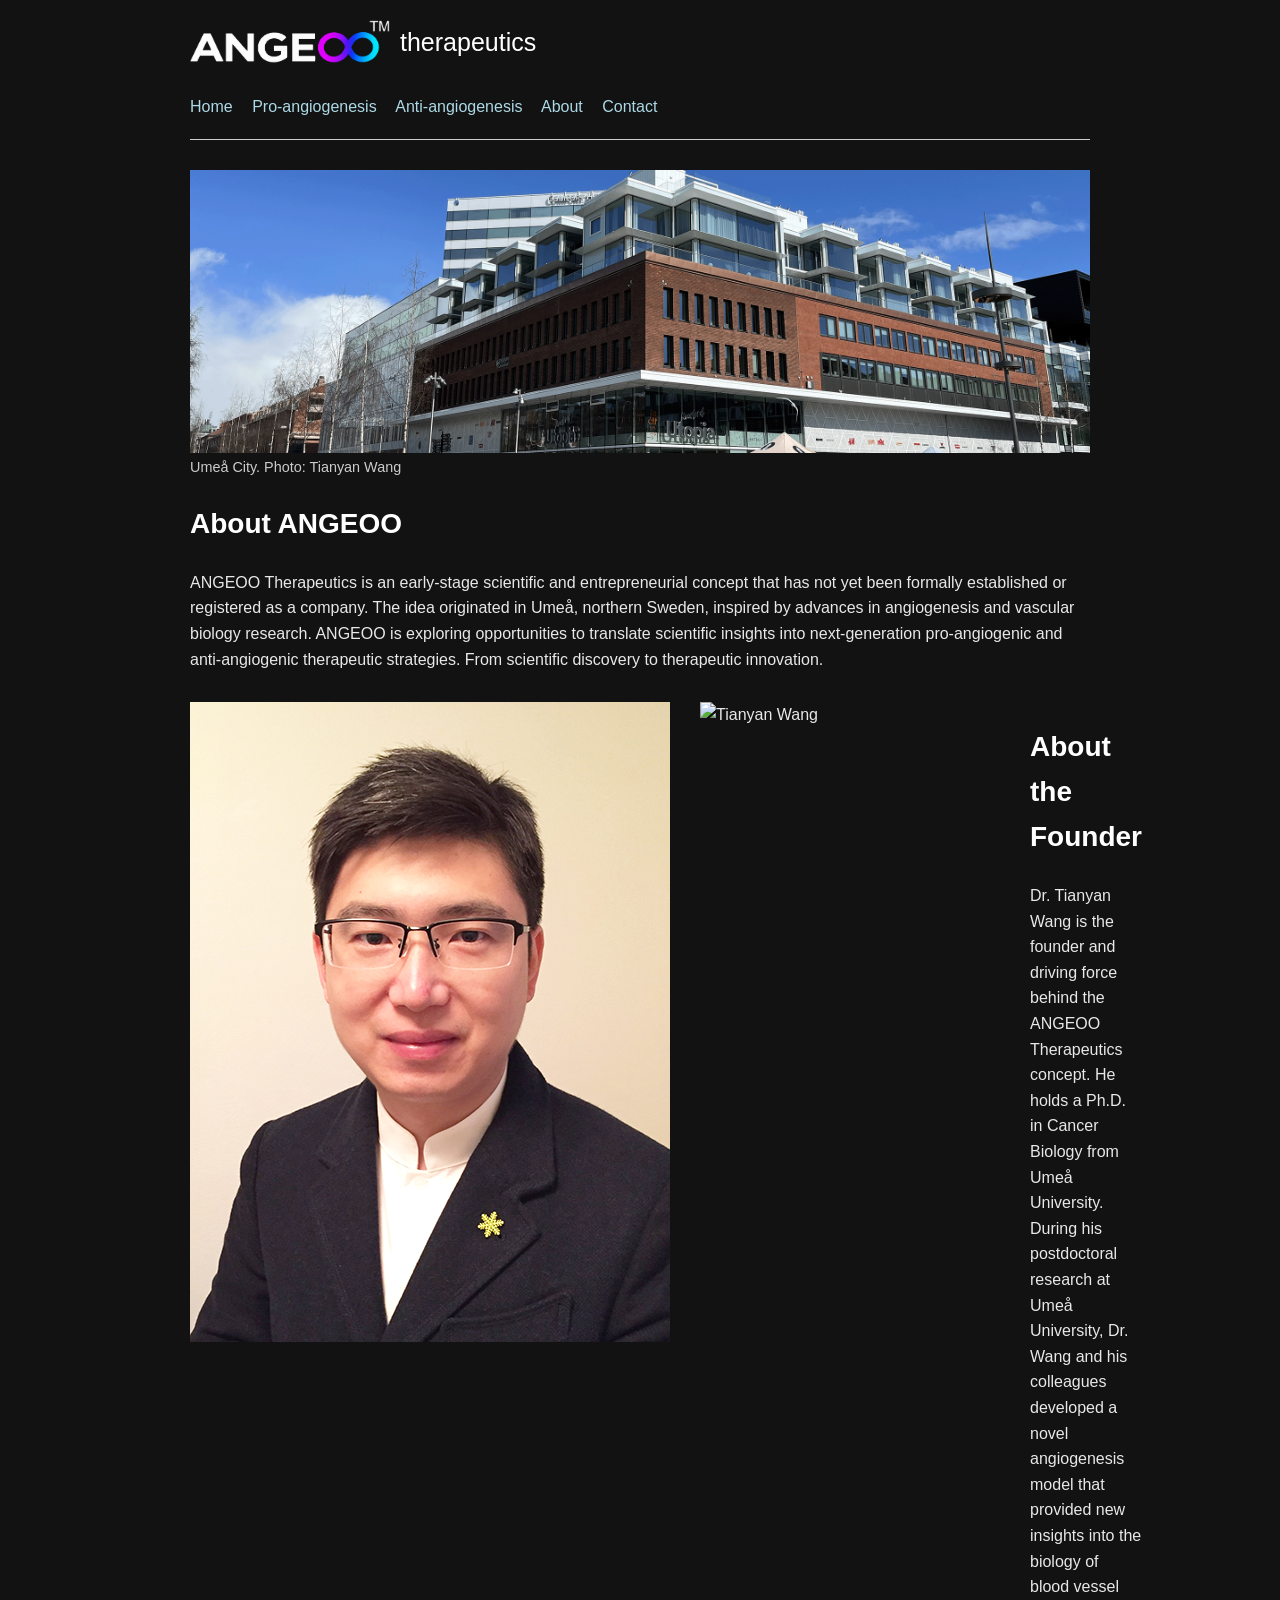
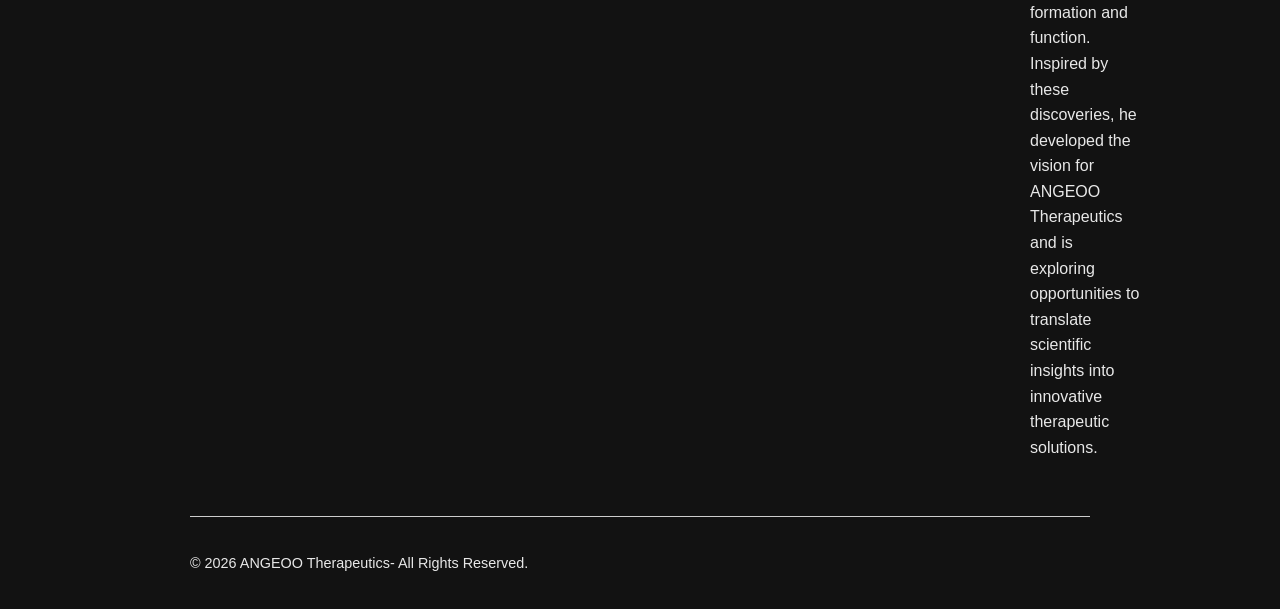
==== about.html @ 200e1d37 "Update about.html" ====
<!DOCTYPE html>
<html lang="en">
<head>
    <meta charset="UTF-8">
    <meta name="viewport" content="width=device-width, initial-scale=1">
    <title>My Website</title>
    <link rel="stylesheet" href="style.css">
</head>
<body>

<header>

      <!-- Clickable logo and website name -->
    <a href="index.html" class="brand">

        <img src="images/logo.png"
             alt="therapeutics"
             class="logo">

        <span class="site-name">
                 therapeutics
        </span>

    </a>


     <!-- Navigation menu -->
    <nav>
        <a href="index.html">Home</a>
        <a href="proangiogenesis.html">Pro-angiogenesis</a>
        <a href="antiangiogenesis.html">Anti-angiogenesis</a>
        <a href="about.html">About</a>
        <a href="contact.html">Contact</a>
    </nav>

</header>
  
<!-- Umeå city image -->
<figure class="image-figure">
    <img src="images/umea-city.png"
         alt="ANGEOO Therapeutics"
         class="umea-city">

    <figcaption>
        Umeå City. Photo: Tianyan Wang
    </figcaption>
</figure>


<main>
    <h2>About ANGEOO</h2>
    <p>ANGEOO Therapeutics is an early-stage scientific and entrepreneurial concept that has not yet been formally established or registered as a company. The idea originated in Umeå, northern Sweden, inspired by advances in angiogenesis and vascular biology research. ANGEOO is exploring opportunities to translate scientific insights into next-generation pro-angiogenic and anti-angiogenic therapeutic strategies. From scientific discovery to therapeutic innovation.</p>

<section class="founder-section">

    <img src="images/tianyan-wang.png"
         alt="Tianyan Wang"
         class="tianyan-wang">
    <img src="images/tianyan-wang.jpg" 
        alt="Tianyan Wang" 
        class="founder-photo">

    <div class="Dr. Tianyan Wang">
        <h2>About the Founder</h2>

        <p>
        Dr. Tianyan Wang is the founder and driving force behind the ANGEOO Therapeutics concept. He holds a Ph.D. in Cancer Biology from Umeå University. During his postdoctoral research at Umeå University, Dr. Wang and his colleagues developed a novel angiogenesis model that provided new insights into the biology of blood vessel formation and function. Inspired by these discoveries, he developed the vision for ANGEOO Therapeutics and is exploring opportunities to translate scientific insights into innovative therapeutic solutions.
        </p>

        <p>
            
        </p>
    </div>

</section>

    
</main>
<footer>
    <p>© 2026   ANGEOO Therapeutics- All Rights Reserved.</p>
</footer>
</body>
</html>
---- style.css ----
body {
    font-family: Arial, sans-serif;
    line-height: 1.6;
    max-width: 900px;
    margin: auto;
    padding: 20px;

    background-color: #121212;
    color: #e8e8e8;
}

header {
    border-bottom: 1px solid #ccc;
    margin-bottom: 30px;
}

nav {
    margin-top: 30px;
    margin-bottom: 20px;
}

nav a {
    margin-right: 15px;
    text-decoration: none;
}

a {
    color: lightblue;
}

main {
    min-height: 400px;
}

img {
    max-width: 100%;
    height: auto;
}

footer {
    border-top: 1px solid #ccc;
    margin-top: 40px;
    padding-top: 20px;
    font-size: 0.9em;
}

/* Logo and website name */
.brand {
    display: flex;
    flex-direction: row;
    align-items: center;
    gap: 10px;

    text-decoration: none;
}

.logo {
    width: 200px;
    height: auto;
}

.site-name {
    color: white;
    font-size: 25px;
    font-family: "Montserrat", sans-serif;
}

.title-image {
    display: block;
    width: 100%;
    max-width: 900px;
    height: auto;
    margin: 30px auto;
}

/* General style for all image figures */
.image-figure {
    margin: 20px 0;
}

/* Make every image inside an image figure fit the page width */
.image-figure img {
    width: 100%;
    height: auto;
    display: block;
}

/* Image description */
.image-figure figcaption {
    margin-top: 3px;
    font-size: 0.9em;
    color: #ccc;
}

h2 {
    font-size: 28px;
    color: white;
}

h3 {
    font-size: 18px;
    color: white;
}

/* Founder photo and text side by side */
.founder-section {
    display: flex;
    align-items: flex-start;
    gap: 30px;
    margin: 30px 0;
}

.founder-photo {
    width: 300px;
    height: auto;
    flex-shrink: 0;
}

.founder-text {
    flex: 1;
}

.founder-text h2 {
    margin-top: 0;
}
@media (max-width: 600px) {
    .founder-section {
        flex-direction: column;
    }

    .founder-photo {
        width: 100%;
        max-width: 300px;
    }
}
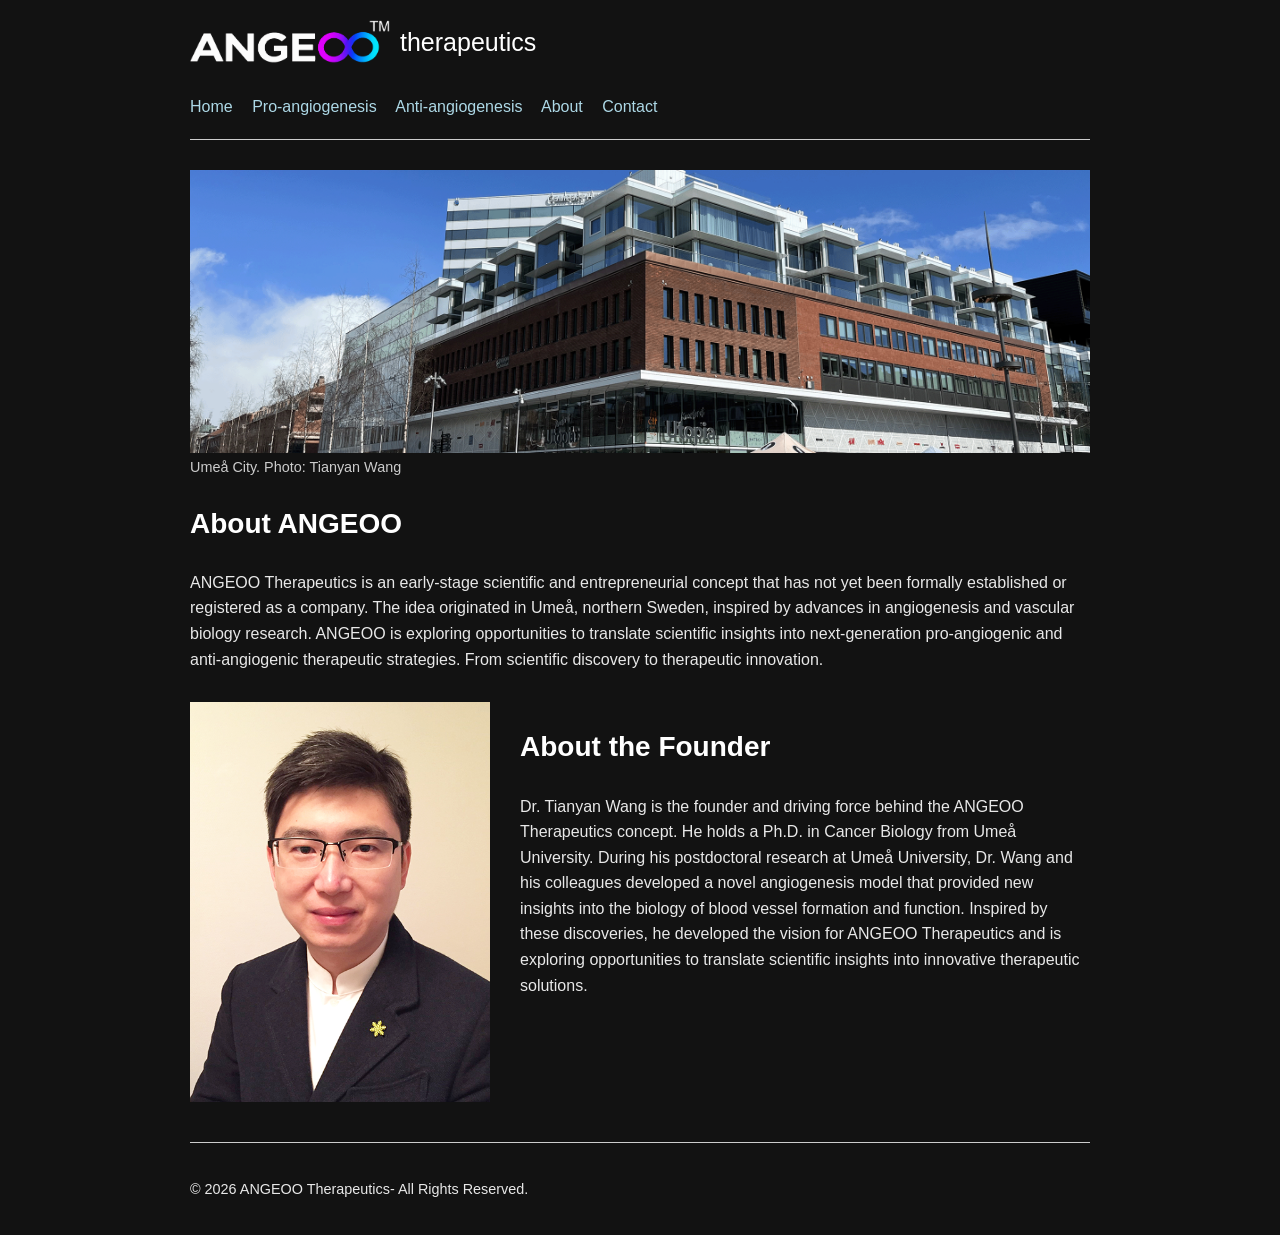
==== commit b110d41e: "Update about.html" ====
--- a/about.html
+++ b/about.html
@@ -53,10 +53,7 @@
 
 <section class="founder-section">
 
-    <img src="images/tianyan-wang.png"
-         alt="Tianyan Wang"
-         class="tianyan-wang">
-    <img src="images/tianyan-wang.jpg" 
+    <img src="images/tianyan-wang.png" 
         alt="Tianyan Wang" 
         class="founder-photo">
 
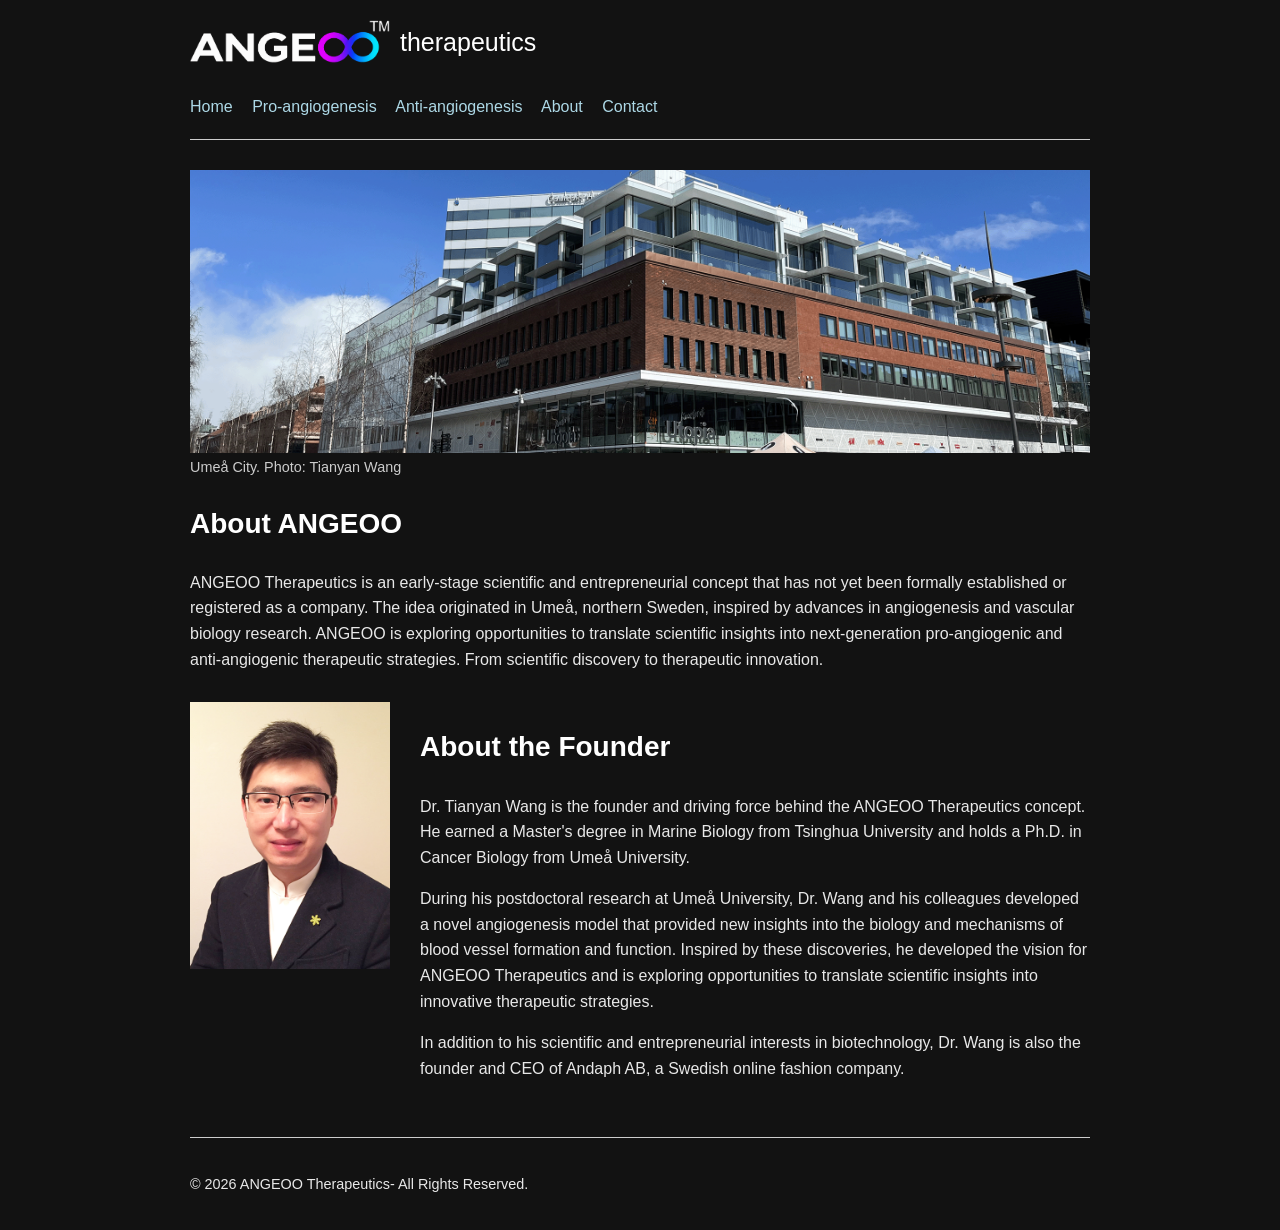
==== commit 57b6a4c0: "Update about.html" ====
--- a/about.html
+++ b/about.html
@@ -60,13 +60,9 @@
     <div class="Dr. Tianyan Wang">
         <h2>About the Founder</h2>
 
-        <p>
-        Dr. Tianyan Wang is the founder and driving force behind the ANGEOO Therapeutics concept. He holds a Ph.D. in Cancer Biology from Umeå University. During his postdoctoral research at Umeå University, Dr. Wang and his colleagues developed a novel angiogenesis model that provided new insights into the biology of blood vessel formation and function. Inspired by these discoveries, he developed the vision for ANGEOO Therapeutics and is exploring opportunities to translate scientific insights into innovative therapeutic solutions.
-        </p>
-
-        <p>
-            
-        </p>
+        <p>Dr. Tianyan Wang is the founder and driving force behind the ANGEOO Therapeutics concept. He earned a Master's degree in Marine Biology from Tsinghua University and holds a Ph.D. in Cancer Biology from Umeå University. </p>
+        <p>During his postdoctoral research at Umeå University, Dr. Wang and his colleagues developed a novel angiogenesis model that provided new insights into the biology and mechanisms of blood vessel formation and function. Inspired by these discoveries, he developed the vision for ANGEOO Therapeutics and is exploring opportunities to translate scientific insights into innovative therapeutic strategies.</p>
+        <p>In addition to his scientific and entrepreneurial interests in biotechnology, Dr. Wang is also the founder and CEO of Andaph AB, a Swedish online fashion company.</p>
     </div>
 
 </section>
--- a/style.css
+++ b/style.css
@@ -111,7 +111,7 @@
 }
 
 .founder-photo {
-    width: 300px;
+    width: 200px;
     height: auto;
     flex-shrink: 0;
 }
@@ -130,6 +130,6 @@
 
     .founder-photo {
         width: 100%;
-        max-width: 300px;
+        max-width: 200px;
     }
 }
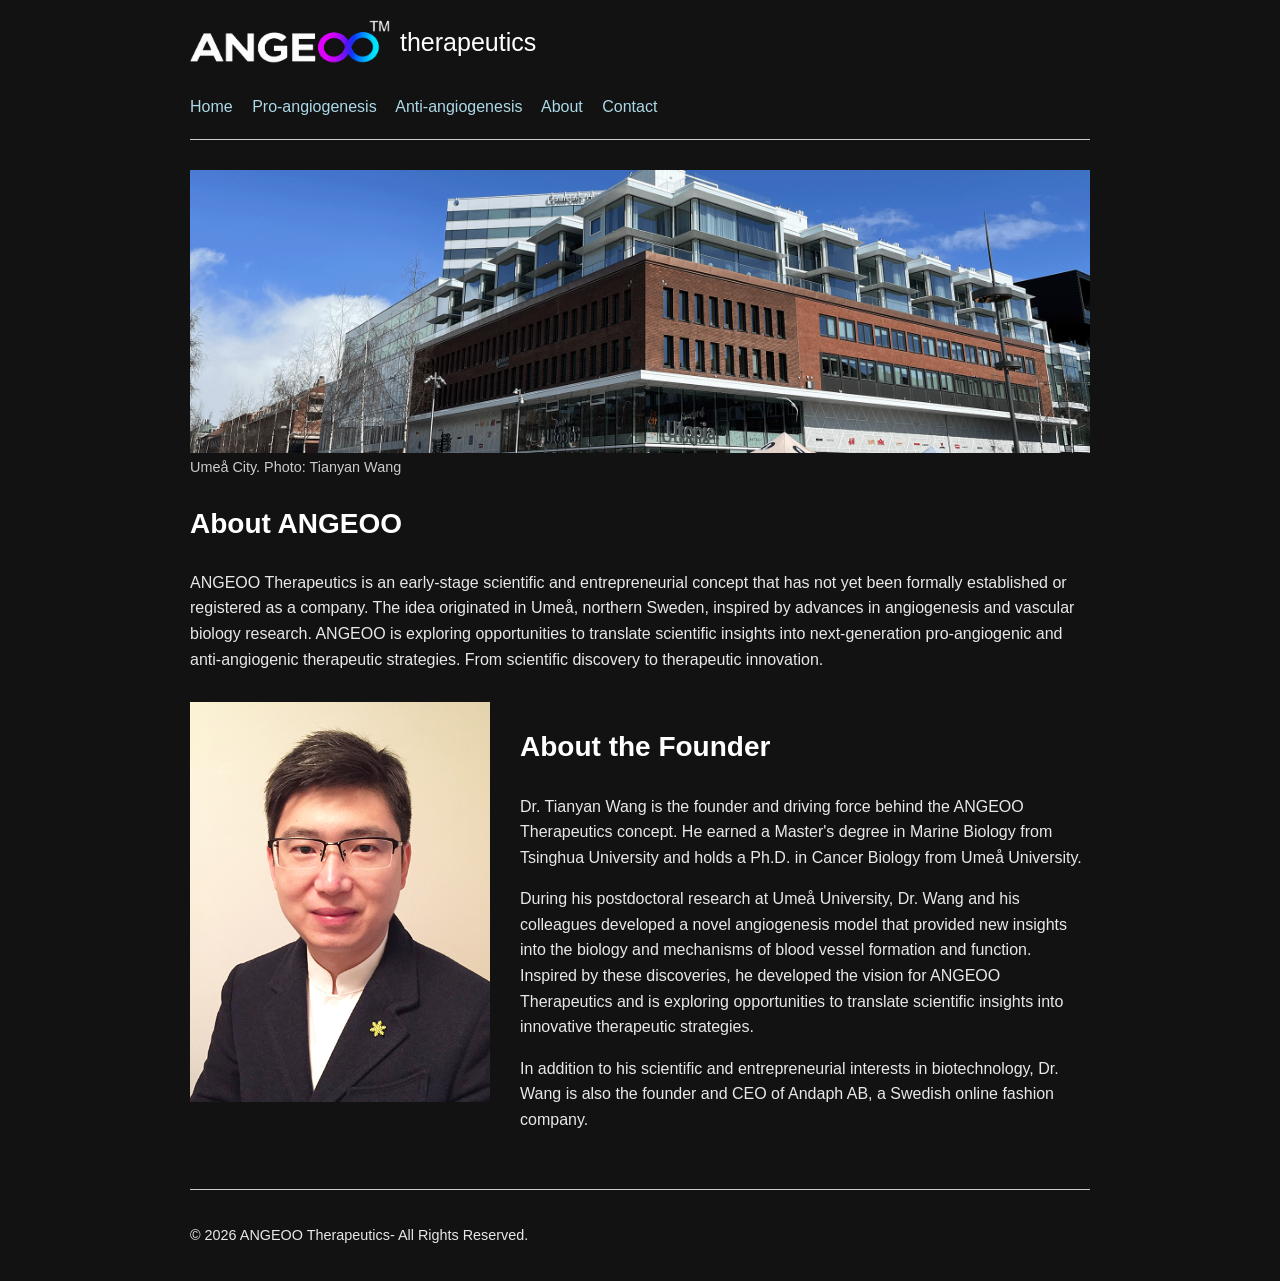
==== commit 7c606454: "Update about.html" ====
--- a/about.html
+++ b/about.html
@@ -64,7 +64,7 @@
         <p>During his postdoctoral research at Umeå University, Dr. Wang and his colleagues developed a novel angiogenesis model that provided new insights into the biology and mechanisms of blood vessel formation and function. Inspired by these discoveries, he developed the vision for ANGEOO Therapeutics and is exploring opportunities to translate scientific insights into innovative therapeutic strategies.</p>
         <p>In addition to his scientific and entrepreneurial interests in biotechnology, Dr. Wang is also the founder and CEO of Andaph AB, a Swedish online fashion company.</p>
     </div>
-
+<meta name="viewport" content="width=device-width, initial-scale=1">
 </section>
 
     
--- a/style.css
+++ b/style.css
@@ -111,7 +111,7 @@
 }
 
 .founder-photo {
-    width: 200px;
+    width: 300px;
     height: auto;
     flex-shrink: 0;
 }
@@ -123,13 +123,16 @@
 .founder-text h2 {
     margin-top: 0;
 }
+
 @media (max-width: 600px) {
     .founder-section {
         flex-direction: column;
+        gap: 15px;
     }
 
     .founder-photo {
-        width: 100%;
-        max-width: 200px;
+        width: 80%;
+        max-width: 300px;
+        margin: 0 auto;
     }
 }
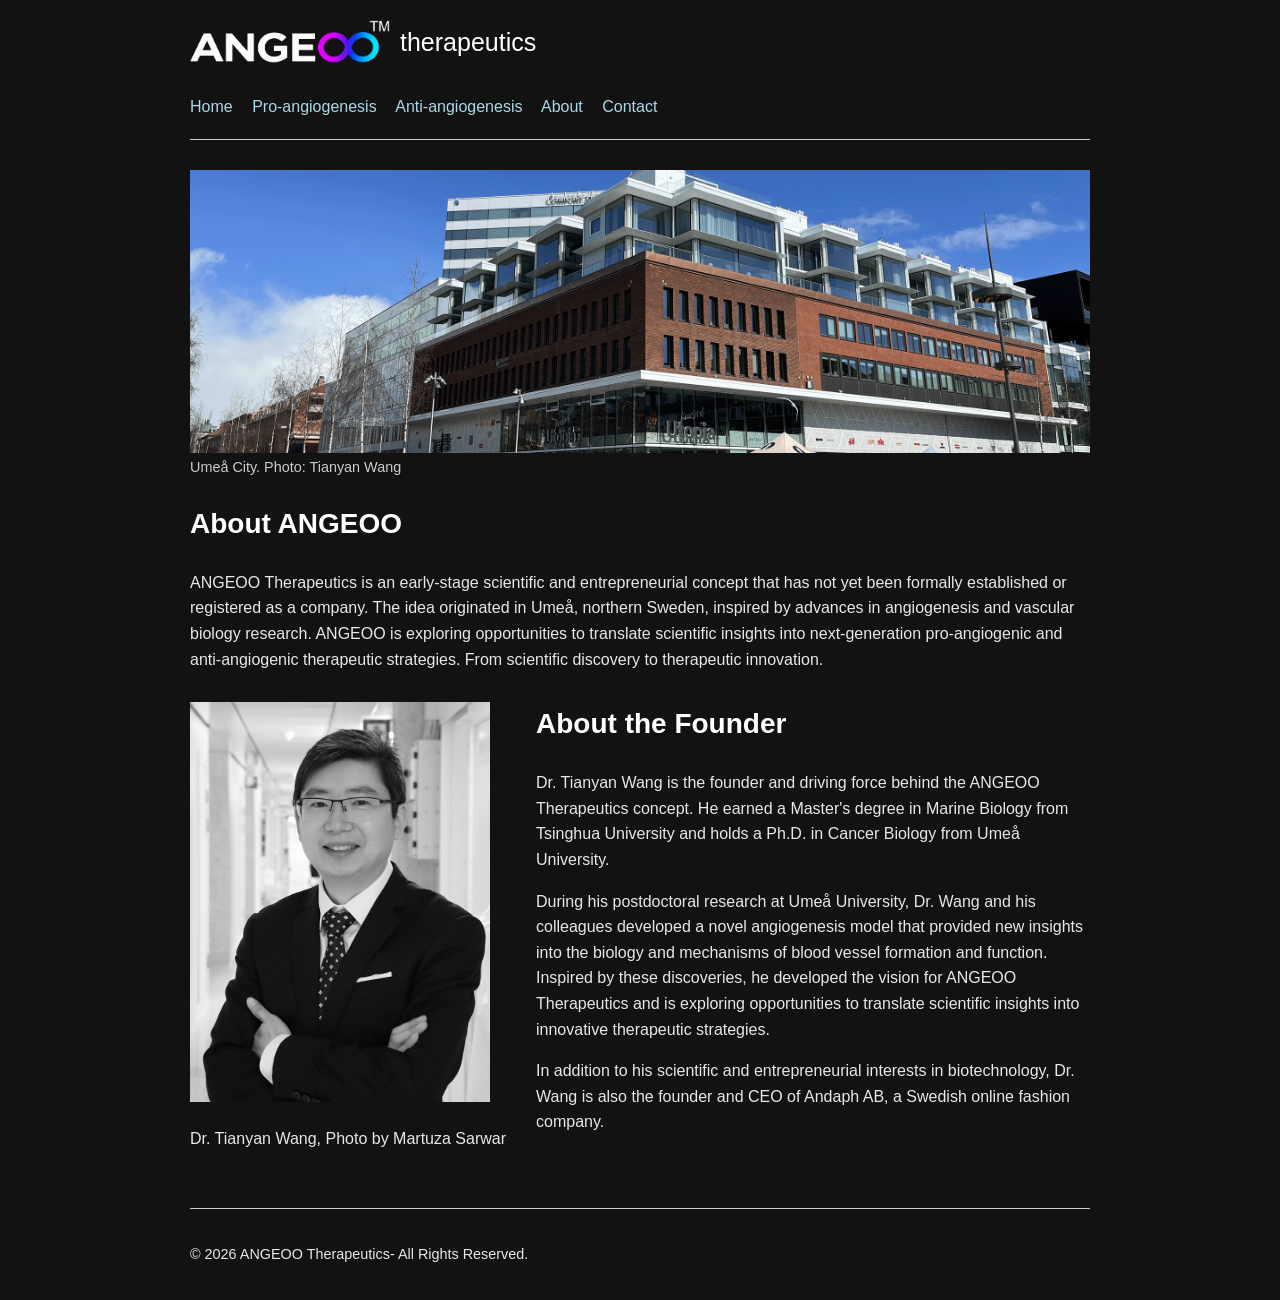
==== commit 3205ce40: "Update about.html" ====
--- a/about.html
+++ b/about.html
@@ -51,14 +51,24 @@
     <h2>About ANGEOO</h2>
     <p>ANGEOO Therapeutics is an early-stage scientific and entrepreneurial concept that has not yet been formally established or registered as a company. The idea originated in Umeå, northern Sweden, inspired by advances in angiogenesis and vascular biology research. ANGEOO is exploring opportunities to translate scientific insights into next-generation pro-angiogenic and anti-angiogenic therapeutic strategies. From scientific discovery to therapeutic innovation.</p>
 
+
 <section class="founder-section">
 
-    <img src="images/tianyan-wang.png" 
-        alt="Tianyan Wang" 
-        class="founder-photo">
+    <div class="founder-photo-container">
 
-    <div class="Dr. Tianyan Wang">
-        <h2>About the Founder</h2>
+        <img src="images/tianyan-wang.png"
+             alt="Tianyan Wang"
+             class="founder-photo">
+
+        <p class="photo-info">
+            Dr. Tianyan Wang, Photo by Martuza Sarwar
+        </p>
+
+    </div>
+
+    <div class="founder-text">
+
+         <h2>About the Founder</h2>
 
         <p>Dr. Tianyan Wang is the founder and driving force behind the ANGEOO Therapeutics concept. He earned a Master's degree in Marine Biology from Tsinghua University and holds a Ph.D. in Cancer Biology from Umeå University. </p>
         <p>During his postdoctoral research at Umeå University, Dr. Wang and his colleagues developed a novel angiogenesis model that provided new insights into the biology and mechanisms of blood vessel formation and function. Inspired by these discoveries, he developed the vision for ANGEOO Therapeutics and is exploring opportunities to translate scientific insights into innovative therapeutic strategies.</p>
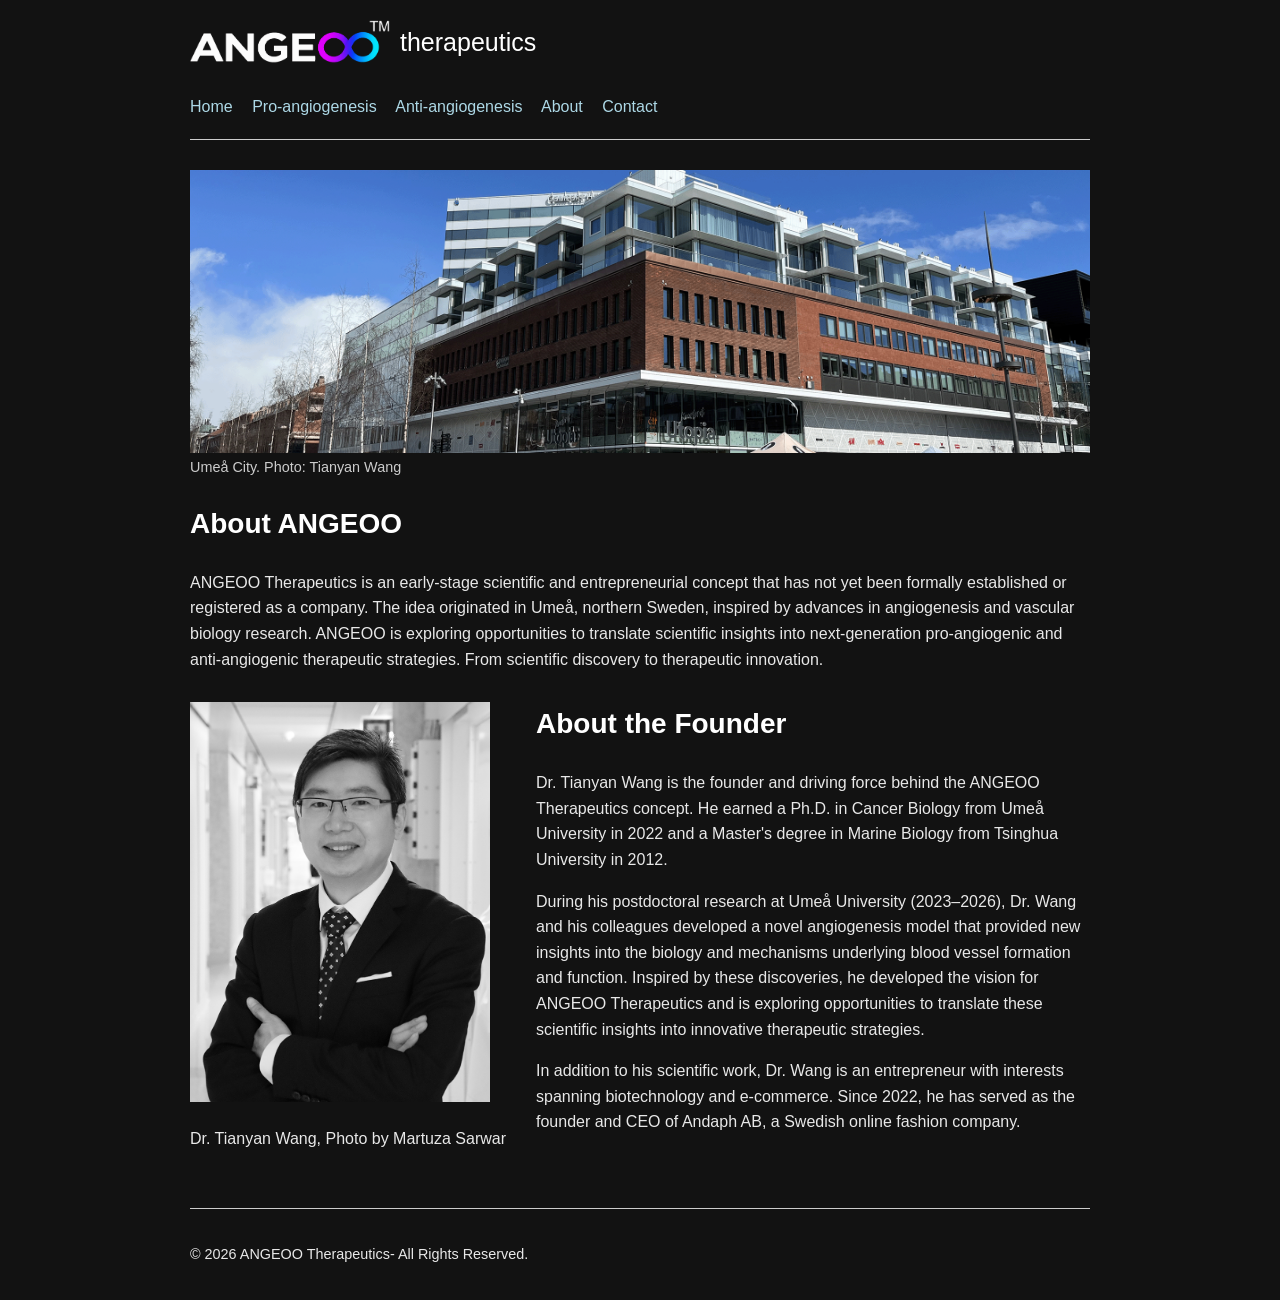
==== commit ec0716da: "Update about.html" ====
--- a/about.html
+++ b/about.html
@@ -70,9 +70,9 @@
 
          <h2>About the Founder</h2>
 
-        <p>Dr. Tianyan Wang is the founder and driving force behind the ANGEOO Therapeutics concept. He earned a Master's degree in Marine Biology from Tsinghua University and holds a Ph.D. in Cancer Biology from Umeå University. </p>
-        <p>During his postdoctoral research at Umeå University, Dr. Wang and his colleagues developed a novel angiogenesis model that provided new insights into the biology and mechanisms of blood vessel formation and function. Inspired by these discoveries, he developed the vision for ANGEOO Therapeutics and is exploring opportunities to translate scientific insights into innovative therapeutic strategies.</p>
-        <p>In addition to his scientific and entrepreneurial interests in biotechnology, Dr. Wang is also the founder and CEO of Andaph AB, a Swedish online fashion company.</p>
+        <p>Dr. Tianyan Wang is the founder and driving force behind the ANGEOO Therapeutics concept. He earned a Ph.D. in Cancer Biology from Umeå University in 2022 and a Master's degree in Marine Biology from Tsinghua University in 2012.</p>
+        <p>During his postdoctoral research at Umeå University (2023–2026), Dr. Wang and his colleagues developed a novel angiogenesis model that provided new insights into the biology and mechanisms underlying blood vessel formation and function. Inspired by these discoveries, he developed the vision for ANGEOO Therapeutics and is exploring opportunities to translate these scientific insights into innovative therapeutic strategies.</p>
+        <p>In addition to his scientific work, Dr. Wang is an entrepreneur with interests spanning biotechnology and e-commerce. Since 2022, he has served as the founder and CEO of Andaph AB, a Swedish online fashion company.</p>
     </div>
 <meta name="viewport" content="width=device-width, initial-scale=1">
 </section>
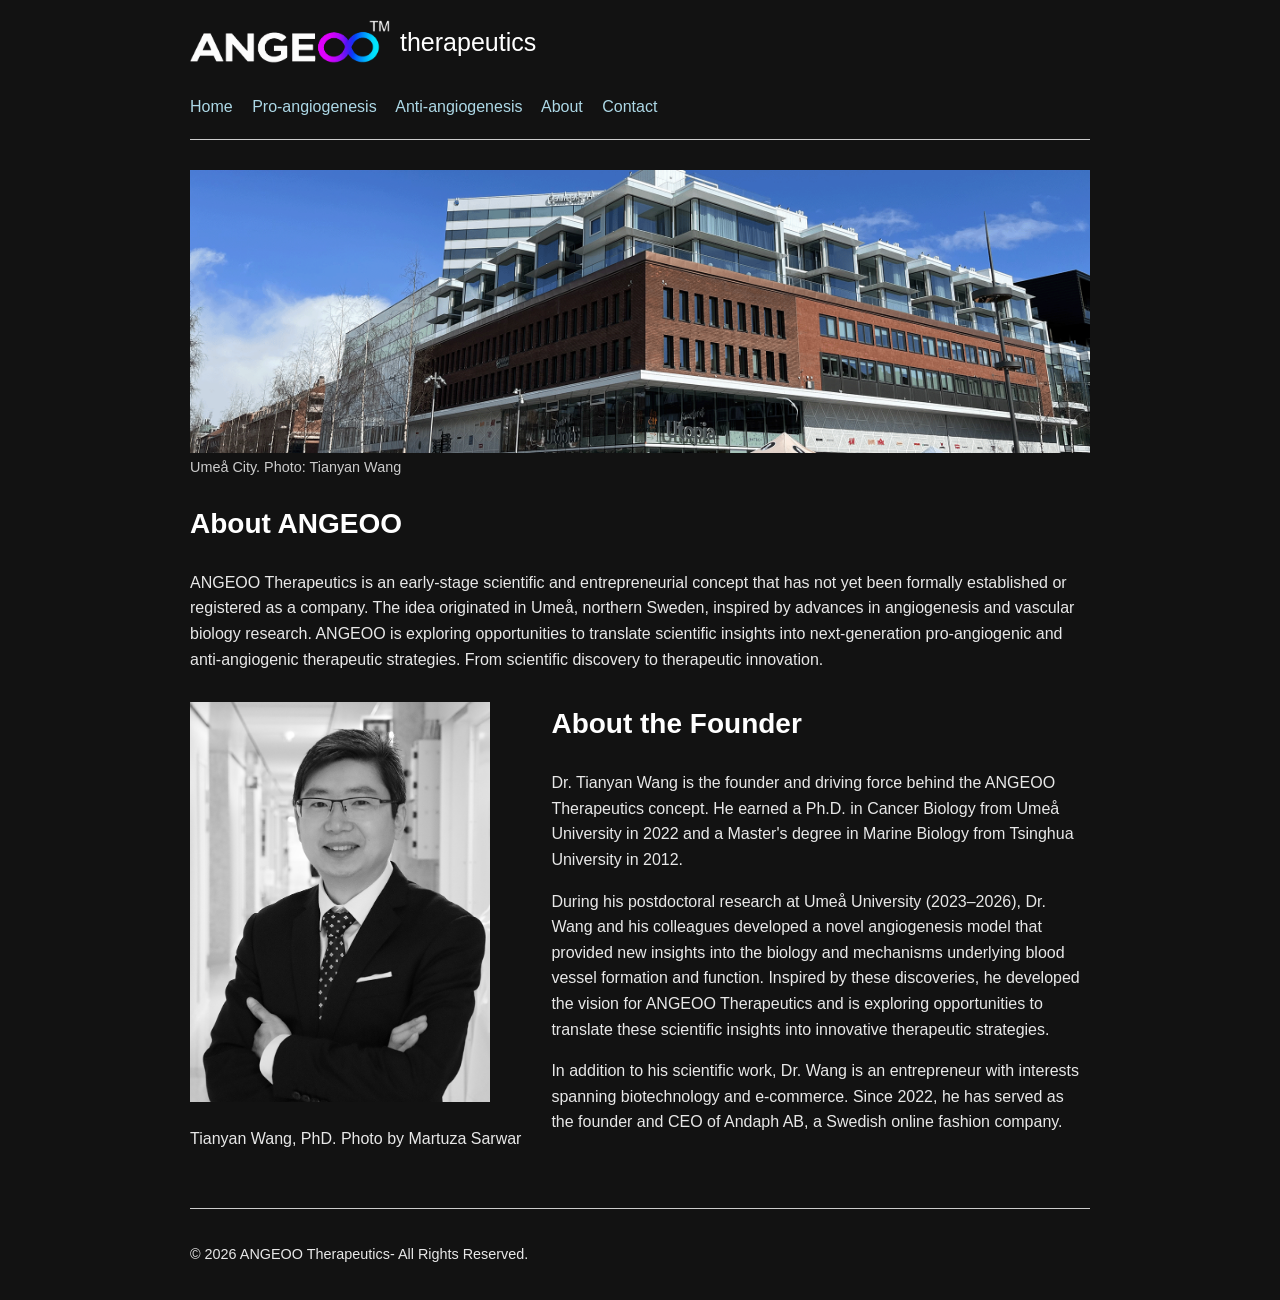
==== commit 90c22ff5: "Update about.html" ====
--- a/about.html
+++ b/about.html
@@ -61,7 +61,7 @@
              class="founder-photo">
 
         <p class="photo-info">
-            Dr. Tianyan Wang, Photo by Martuza Sarwar
+            Tianyan Wang, PhD. Photo by Martuza Sarwar
         </p>
 
     </div>
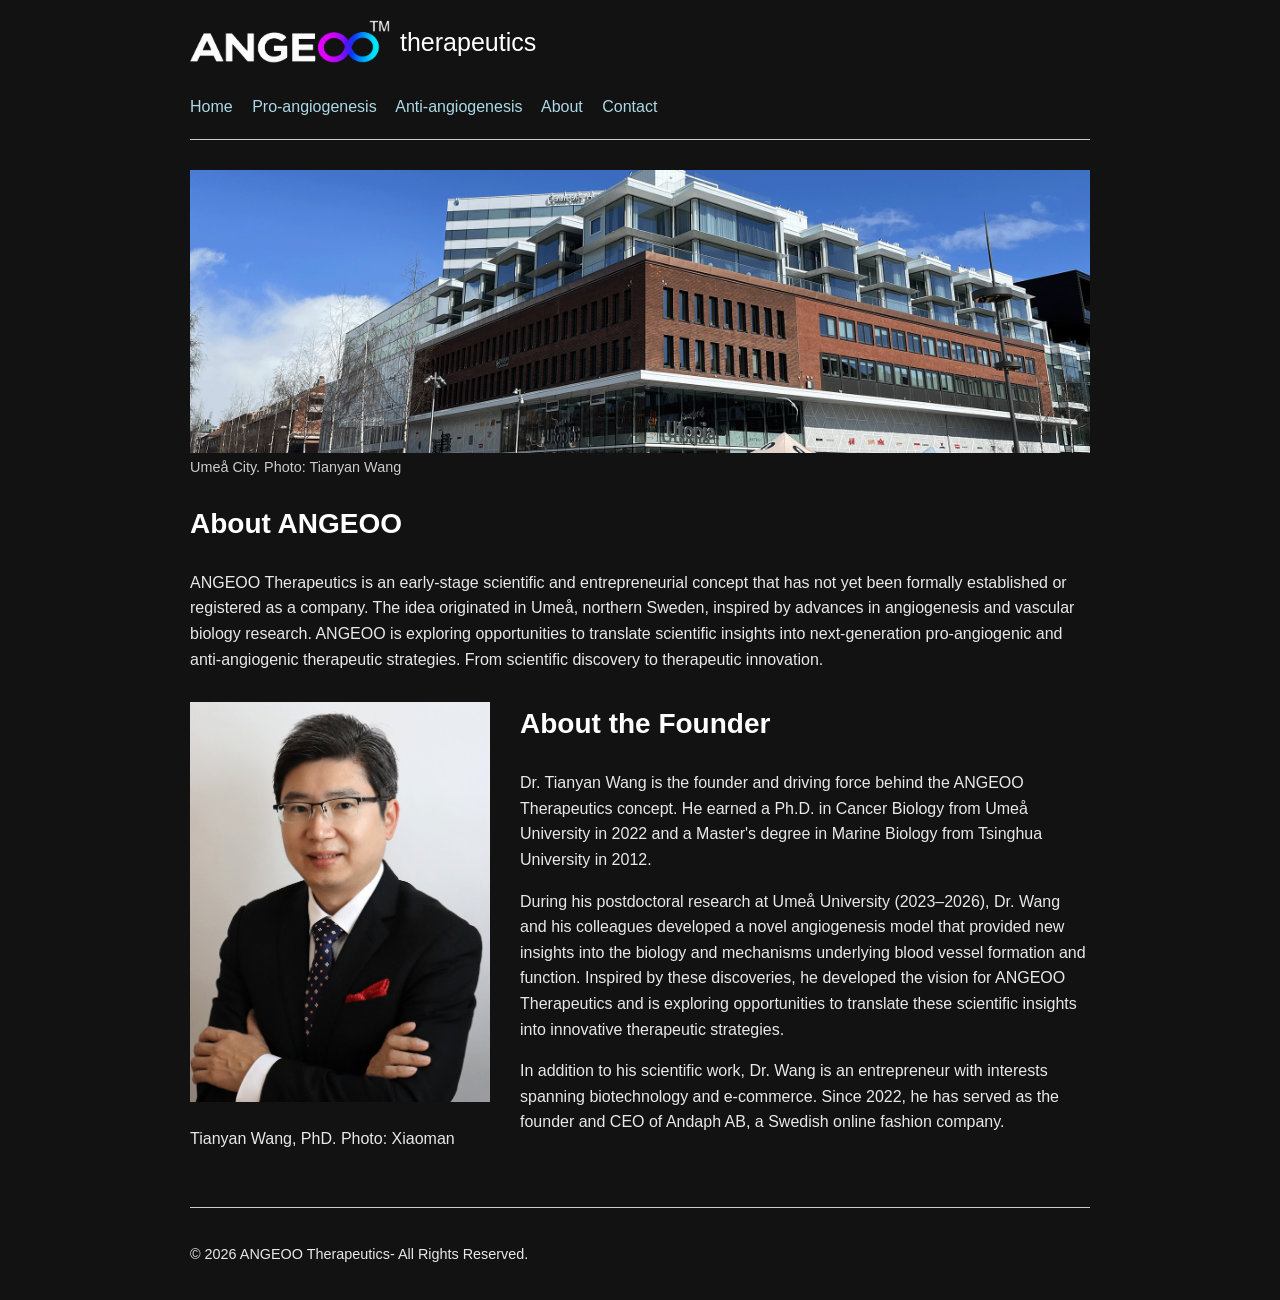
==== commit 86df1596: "Update about.html" ====
--- a/about.html
+++ b/about.html
@@ -61,7 +61,7 @@
              class="founder-photo">
 
         <p class="photo-info">
-            Tianyan Wang, PhD. Photo by Martuza Sarwar
+            Tianyan Wang, PhD. Photo: Xiaoman
         </p>
 
     </div>
